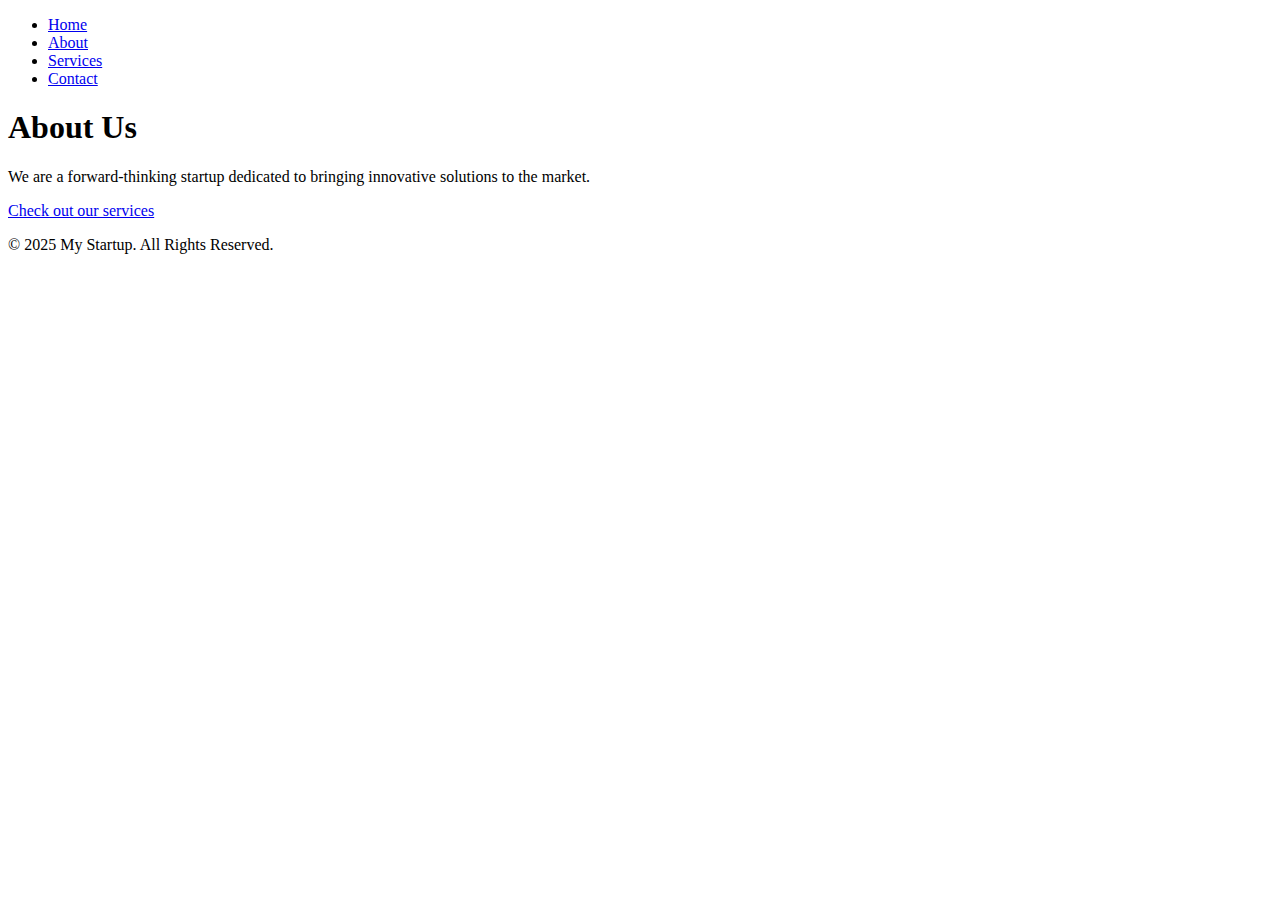
==== about.html @ f59bc030 "Added multi-page website with styling" ====
<!DOCTYPE html>
<html lang="en">
<head>
    <meta charset="UTF-8">
    <meta name="viewport" content="width=device-width, initial-scale=1.0">
    <title>About Us - My Startup</title>
    <link rel="stylesheet" href="styles.css">
</head>
<body>
    <header>
        <nav>
            <ul>
                <li><a href="index.html">Home</a></li>
                <li><a href="about.html">About</a></li>
                <li><a href="services.html">Services</a></li>
                <li><a href="contact.html">Contact</a></li>
            </ul>
        </nav>
    </header>

    <main>
        <h1>About Us</h1>
        <p>We are a forward-thinking startup dedicated to bringing innovative solutions to the market.</p>
        <p><a href="services.html">Check out our services</a></p>
    </main>

    <footer>
        <p>&copy; 2025 My Startup. All Rights Reserved.</p>
    </footer>
</body>
</html>
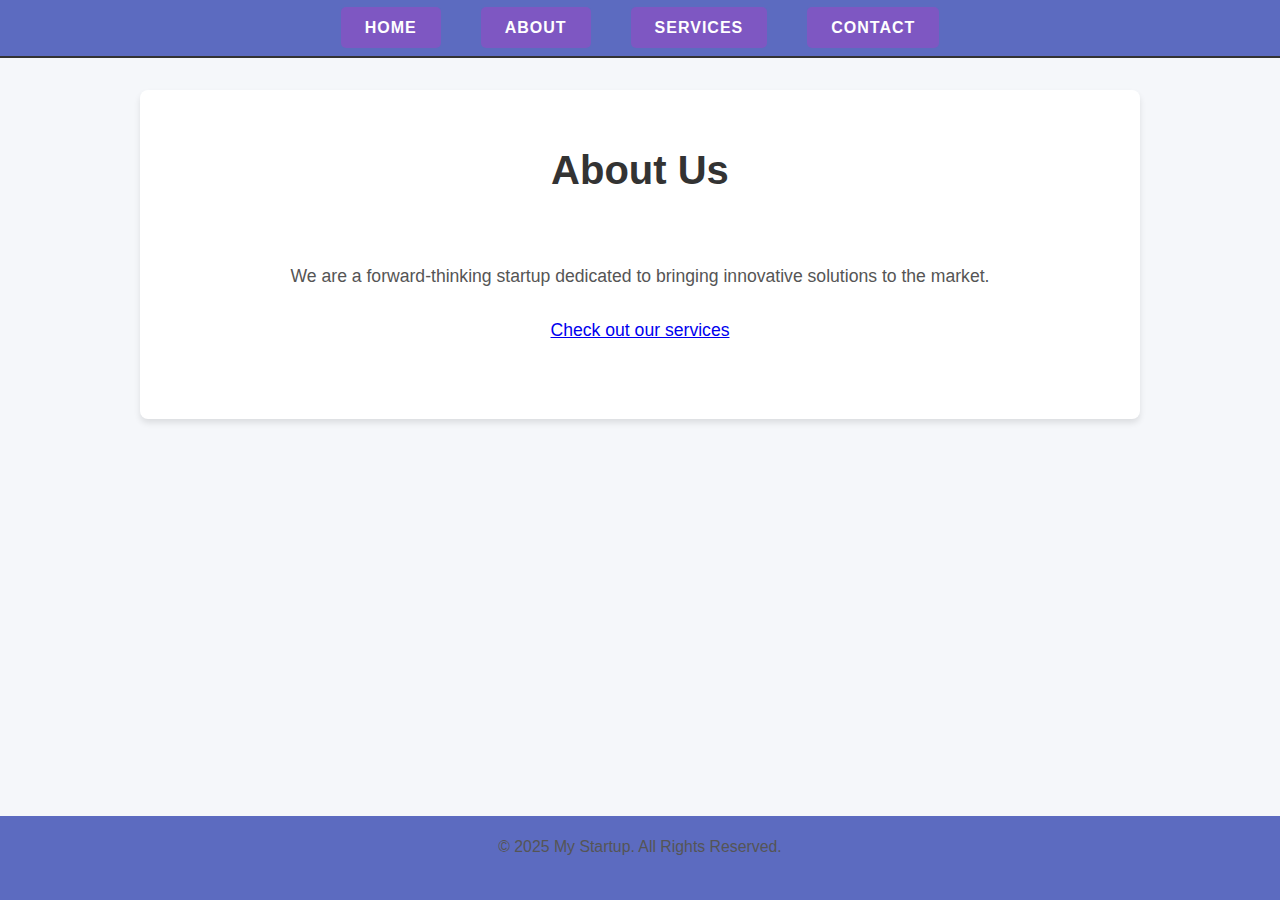
==== commit 259d8972: "Updated color scheme part 3" ====
--- a/about.html
+++ b/about.html
@@ -4,7 +4,7 @@
     <meta charset="UTF-8">
     <meta name="viewport" content="width=device-width, initial-scale=1.0">
     <title>About Us - My Startup</title>
-    <link rel="stylesheet" href="styles.css">
+    <link rel="stylesheet" href="style.css">
 </head>
 <body>
     <header>
--- a/style.css
+++ b/style.css
@@ -0,0 +1,111 @@
+/* Basic Reset */
+* {
+    margin: 0;
+    padding: 0;
+    box-sizing: border-box;
+}
+
+/* General Styling */
+body {
+    font-family: 'Segoe UI', Tahoma, Geneva, Verdana, sans-serif;
+    background-color: #f5f7fa; /* Soft light gray-blue */
+    color: #333;
+    line-height: 1.6;
+}
+
+/* Header and Navigation */
+header {
+    background-color: #5C6BC0; /* Muted blue */
+    padding: 15px;
+    text-align: center;
+    border-bottom: 2px solid #333;
+}
+
+/* Navigation Bar */
+nav ul {
+    list-style-type: none;
+    display: flex;
+    justify-content: center;
+    padding: 0;
+    margin: 0;
+}
+
+/* Individual Navigation Items (Tabs) */
+nav ul li {
+    margin: 0 20px;
+}
+
+/* Style the links to look like tabs */
+nav ul li a {
+    color: #fff;
+    text-decoration: none;
+    padding: 12px 24px;
+    background-color: #7E57C2; /* Softer purple */
+    border-radius: 5px;
+    font-weight: bold;
+    text-transform: uppercase;
+    letter-spacing: 1px;
+    transition: background-color 0.3s ease;
+}
+
+/* Change background on hover to give a tab-like effect */
+nav ul li a:hover {
+    background-color: #5C6BC0; /* Muted blue */
+}
+
+/* Highlight the active tab */
+nav ul li a.active {
+    background-color: #FF4081; /* Fun pinkish hue */
+}
+
+/* Main Content */
+main {
+    padding: 3em 1em;
+    text-align: center;
+    background-color: #fff; /* White background for content */
+    box-shadow: 0px 4px 6px rgba(0, 0, 0, 0.1); /* Light shadow for a subtle effect */
+    border-radius: 8px;
+    margin: 2em auto;
+    max-width: 1000px;
+}
+
+/* Headings */
+h1 {
+    color: #333;
+    font-size: 2.5em;
+    margin-bottom: 1.5em;
+}
+
+h2 {
+    color: #5C6BC0; /* Muted blue for secondary headings */
+    font-size: 2em;
+    margin-bottom: 1em;
+}
+
+/* Paragraphs */
+p {
+    font-size: 1.1em;
+    color: #555;
+    margin-bottom: 1.5em;
+}
+
+/* Footer */
+footer {
+    background-color: #5C6BC0; /* Muted blue */
+    color: white;
+    text-align: center;
+    padding: 1.2em;
+    position: fixed;
+    width: 100%;
+    bottom: 0;
+    font-size: 0.9em;
+}
+
+footer a {
+    color: #FF4081; /* Fun pinkish hue for links */
+    text-decoration: none;
+}
+
+footer a:hover {
+    text-decoration: underline;
+}
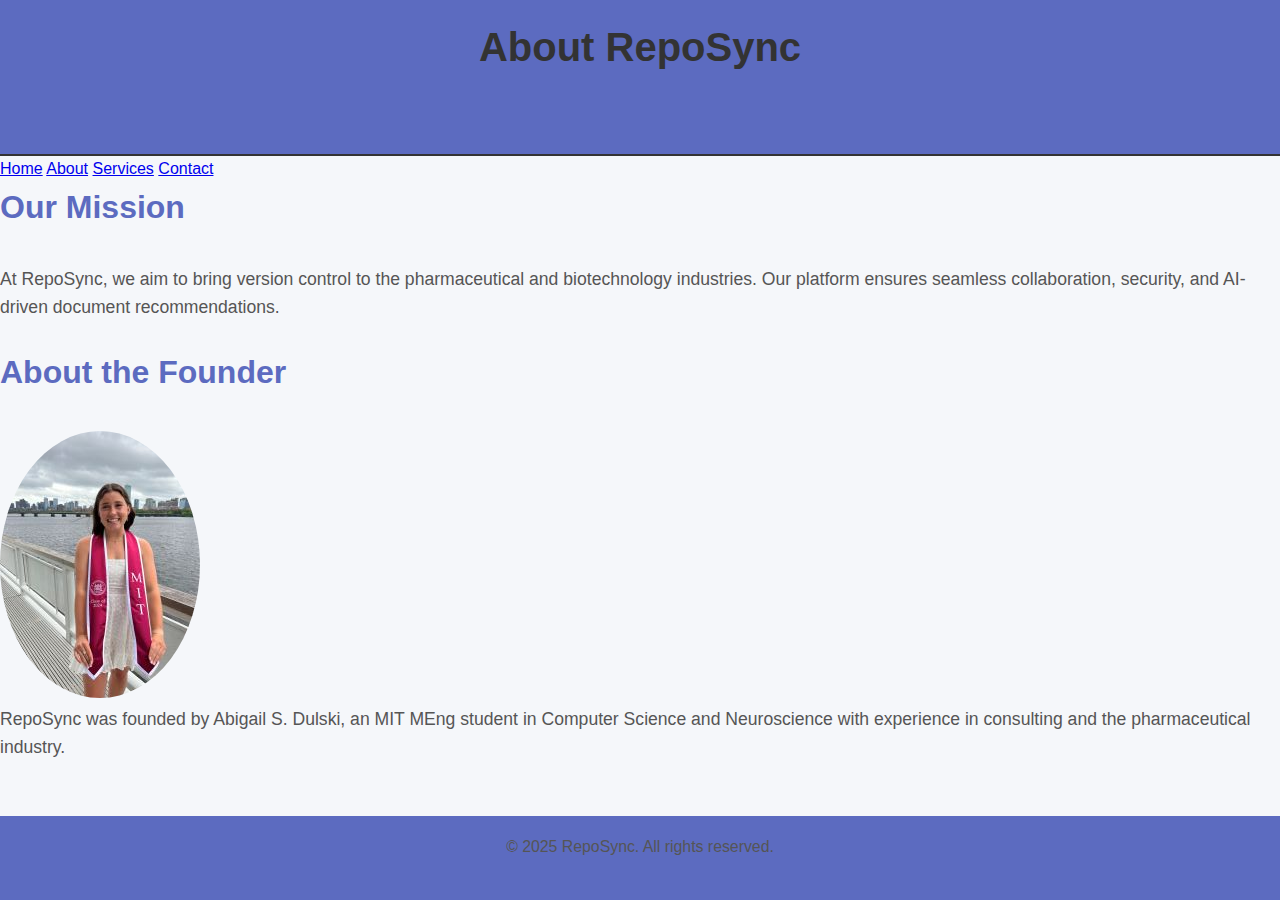
==== commit dfe25713: "Updated with photo and text" ====
--- a/about.html
+++ b/about.html
@@ -3,29 +3,28 @@
 <head>
     <meta charset="UTF-8">
     <meta name="viewport" content="width=device-width, initial-scale=1.0">
-    <title>About Us - My Startup</title>
+    <title>About RepoSync</title>
     <link rel="stylesheet" href="style.css">
 </head>
 <body>
     <header>
-        <nav>
-            <ul>
-                <li><a href="index.html">Home</a></li>
-                <li><a href="about.html">About</a></li>
-                <li><a href="services.html">Services</a></li>
-                <li><a href="contact.html">Contact</a></li>
-            </ul>
-        </nav>
+        <h1>About RepoSync</h1>
     </header>
-
-    <main>
-        <h1>About Us</h1>
-        <p>We are a forward-thinking startup dedicated to bringing innovative solutions to the market.</p>
-        <p><a href="services.html">Check out our services</a></p>
-    </main>
-
+    <nav>
+        <a href="index.html">Home</a>
+        <a href="about.html">About</a>
+        <a href="services.html">Services</a>
+        <a href="contact.html">Contact</a>
+    </nav>
+    <div class="container">
+        <h2>Our Mission</h2>
+        <p>At RepoSync, we aim to bring version control to the pharmaceutical and biotechnology industries. Our platform ensures seamless collaboration, security, and AI-driven document recommendations.</p>
+        <h2>About the Founder</h2>
+        <img src="profile.jpg" alt="Abigail S. Dulski" style="max-width: 200px; border-radius: 50%;">
+        <p>RepoSync was founded by Abigail S. Dulski, an MIT MEng student in Computer Science and Neuroscience with experience in consulting and the pharmaceutical industry.</p>
+    </div>
     <footer>
-        <p>&copy; 2025 My Startup. All Rights Reserved.</p>
+        <p>&copy; 2025 RepoSync. All rights reserved.</p>
     </footer>
 </body>
-</html>
+</html>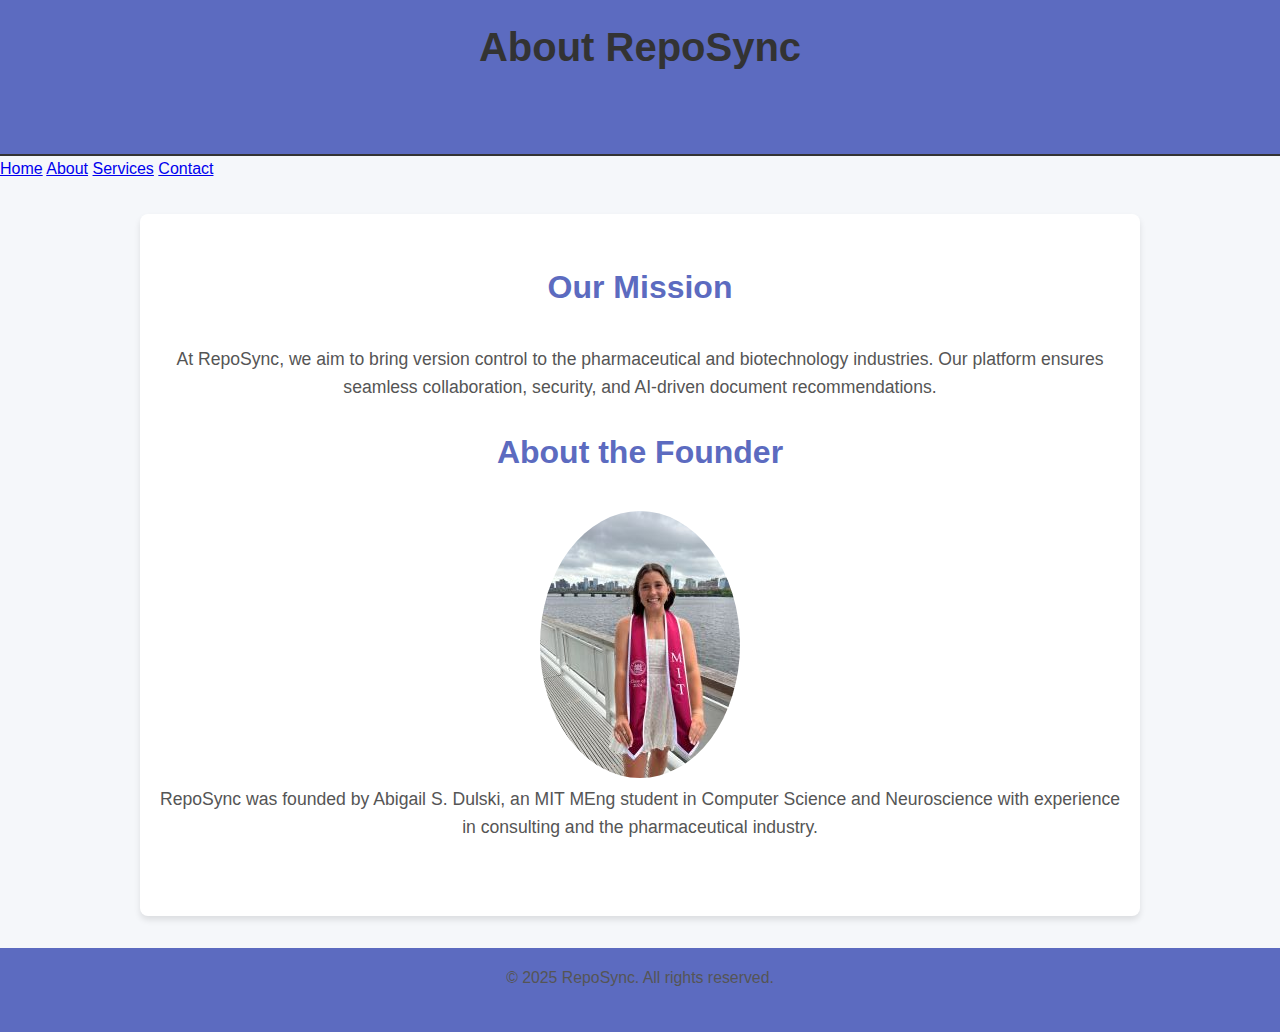
==== commit 504ad58b: "Updated with photo and text3" ====
--- a/about.html
+++ b/about.html
@@ -16,13 +16,15 @@
         <a href="services.html">Services</a>
         <a href="contact.html">Contact</a>
     </nav>
-    <div class="container">
-        <h2>Our Mission</h2>
-        <p>At RepoSync, we aim to bring version control to the pharmaceutical and biotechnology industries. Our platform ensures seamless collaboration, security, and AI-driven document recommendations.</p>
-        <h2>About the Founder</h2>
-        <img src="profile.jpg" alt="Abigail S. Dulski" style="max-width: 200px; border-radius: 50%;">
-        <p>RepoSync was founded by Abigail S. Dulski, an MIT MEng student in Computer Science and Neuroscience with experience in consulting and the pharmaceutical industry.</p>
-    </div>
+    <main>
+        <div class="container">
+            <h2>Our Mission</h2>
+            <p>At RepoSync, we aim to bring version control to the pharmaceutical and biotechnology industries. Our platform ensures seamless collaboration, security, and AI-driven document recommendations.</p>
+            <h2>About the Founder</h2>
+            <img src="profile.jpg" alt="Abigail S. Dulski" style="max-width: 200px; border-radius: 50%;">
+            <p>RepoSync was founded by Abigail S. Dulski, an MIT MEng student in Computer Science and Neuroscience with experience in consulting and the pharmaceutical industry.</p>
+        </div>
+    </main>
     <footer>
         <p>&copy; 2025 RepoSync. All rights reserved.</p>
     </footer>
--- a/style.css
+++ b/style.css
@@ -95,7 +95,7 @@
     color: white;
     text-align: center;
     padding: 1.2em;
-    position: fixed;
+    position: relative;
     width: 100%;
     bottom: 0;
     font-size: 0.9em;
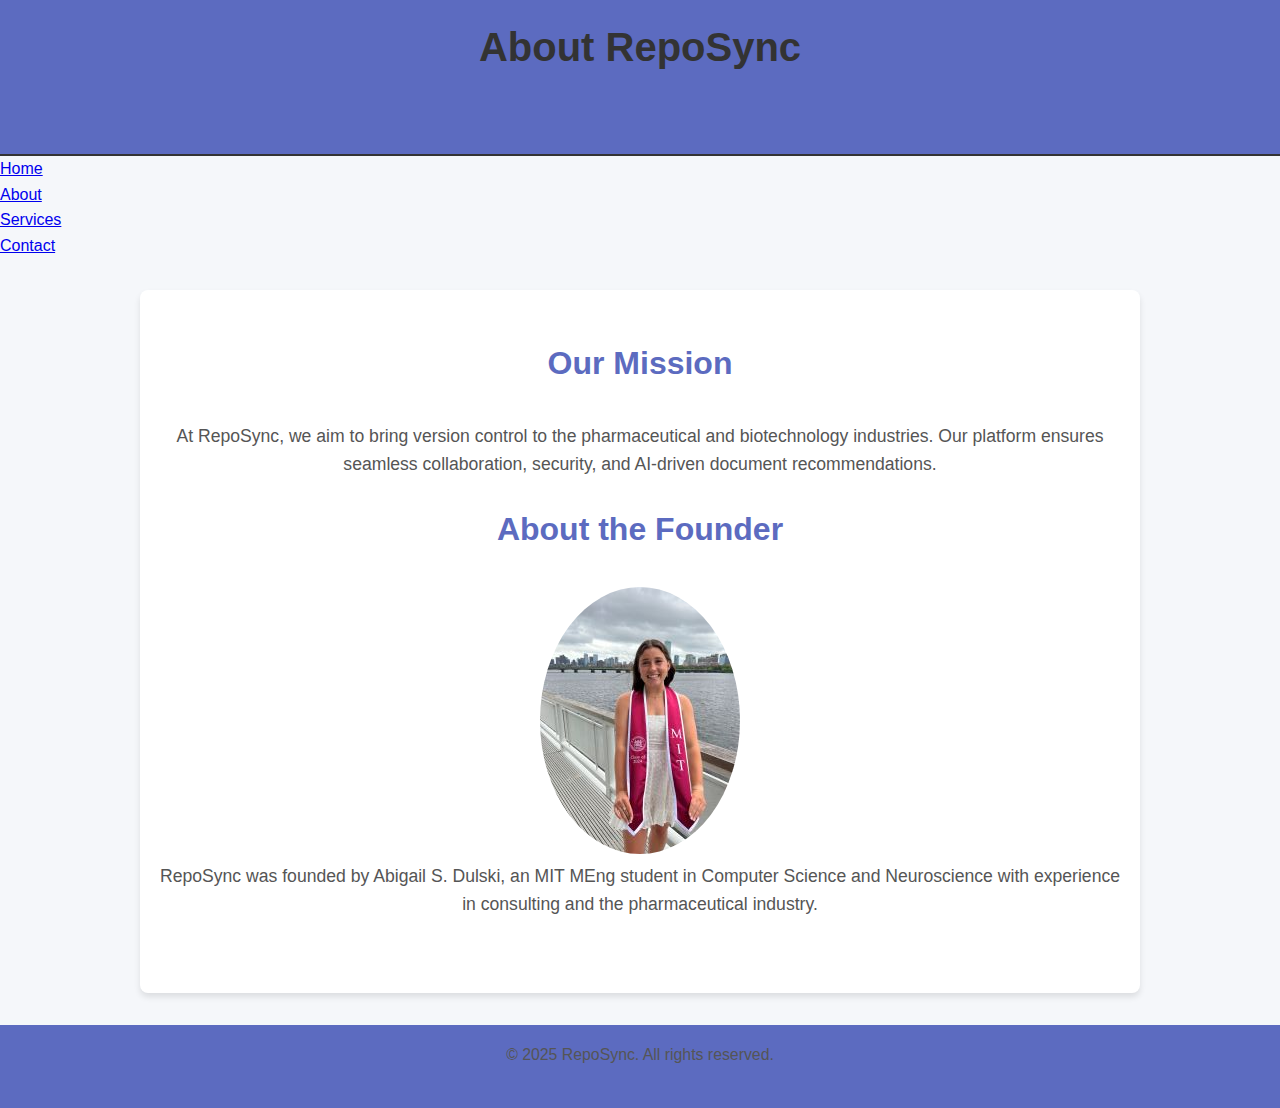
==== commit b8fec8ff: "Updated with photo and text4" ====
--- a/about.html
+++ b/about.html
@@ -11,10 +11,10 @@
         <h1>About RepoSync</h1>
     </header>
     <nav>
-        <a href="index.html">Home</a>
-        <a href="about.html">About</a>
-        <a href="services.html">Services</a>
-        <a href="contact.html">Contact</a>
+        <li><a href="index.html">Home</a></li>
+        <li><a href="about.html">About</a></li>
+        <li><a href="services.html">Services</a></li>
+        <li><a href="contact.html">Contact</a></li>
     </nav>
     <main>
         <div class="container">
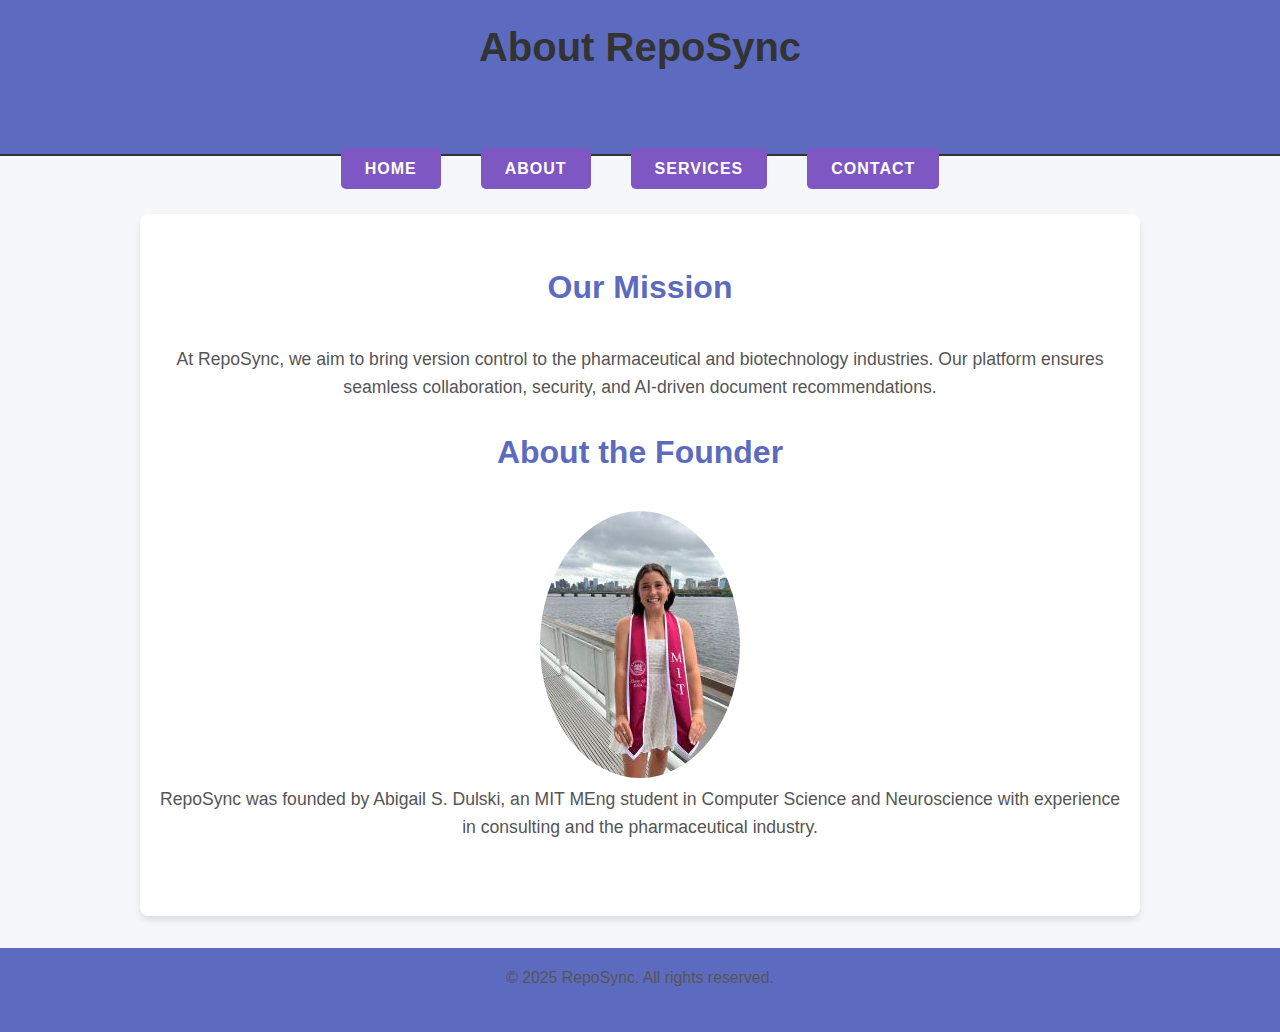
==== commit 77442e23: "Updated with photo and text5" ====
--- a/about.html
+++ b/about.html
@@ -11,10 +11,12 @@
         <h1>About RepoSync</h1>
     </header>
     <nav>
-        <li><a href="index.html">Home</a></li>
-        <li><a href="about.html">About</a></li>
-        <li><a href="services.html">Services</a></li>
-        <li><a href="contact.html">Contact</a></li>
+        <ul>
+            <li><a href="index.html">Home</a></li>
+            <li><a href="about.html">About</a></li>
+            <li><a href="services.html">Services</a></li>
+            <li><a href="contact.html">Contact</a></li>
+        </ul>
     </nav>
     <main>
         <div class="container">
--- a/style.css
+++ b/style.css
@@ -109,3 +109,9 @@
 footer a:hover {
     text-decoration: underline;
 }
+
+.logo {
+    width: 150px; /* Adjust width as needed */
+    height: auto; /* Maintain aspect ratio */
+}
+
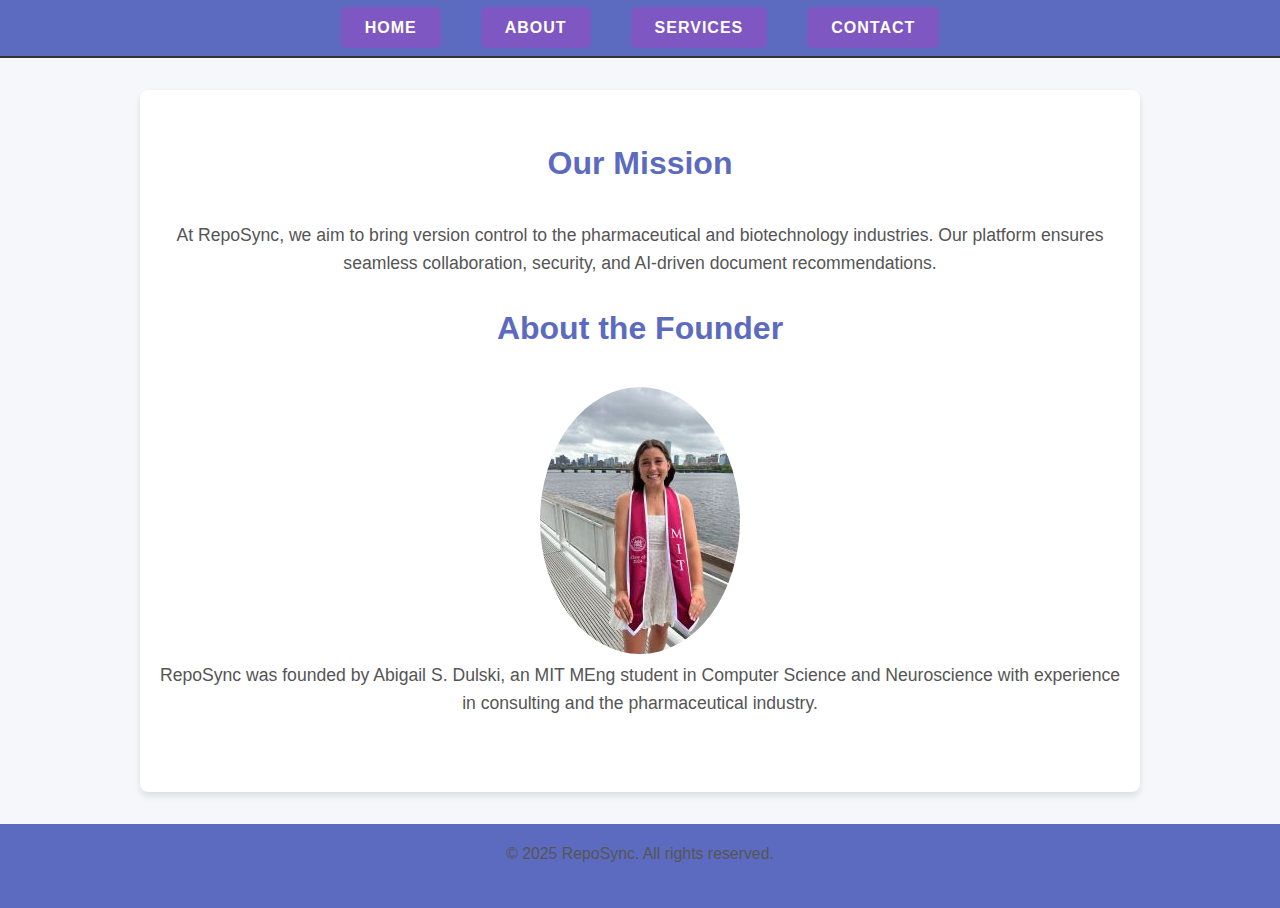
==== commit 2b97476b: "Updated with photo and text7" ====
--- a/about.html
+++ b/about.html
@@ -7,25 +7,22 @@
     <link rel="stylesheet" href="style.css">
 </head>
 <body>
-    <header>
-        <h1>About RepoSync</h1>
-    </header>
-    <nav>
-        <ul>
-            <li><a href="index.html">Home</a></li>
-            <li><a href="about.html">About</a></li>
-            <li><a href="services.html">Services</a></li>
-            <li><a href="contact.html">Contact</a></li>
-        </ul>
-    </nav>
+        <header>
+            <nav>
+                <ul>
+                    <li><a href="index.html">Home</a></li>
+                    <li><a href="about.html">About</a></li>
+                    <li><a href="services.html">Services</a></li>
+                    <li><a href="contact.html">Contact</a></li>
+                </ul>
+            </nav>
+        </header>
     <main>
-        <div class="container">
             <h2>Our Mission</h2>
             <p>At RepoSync, we aim to bring version control to the pharmaceutical and biotechnology industries. Our platform ensures seamless collaboration, security, and AI-driven document recommendations.</p>
             <h2>About the Founder</h2>
             <img src="profile.jpg" alt="Abigail S. Dulski" style="max-width: 200px; border-radius: 50%;">
             <p>RepoSync was founded by Abigail S. Dulski, an MIT MEng student in Computer Science and Neuroscience with experience in consulting and the pharmaceutical industry.</p>
-        </div>
     </main>
     <footer>
         <p>&copy; 2025 RepoSync. All rights reserved.</p>
--- a/style.css
+++ b/style.css
@@ -111,7 +111,7 @@
 }
 
 .logo {
-    width: 150px; /* Adjust width as needed */
+    width: 30px; /* Adjust width as needed */
     height: auto; /* Maintain aspect ratio */
 }
 
